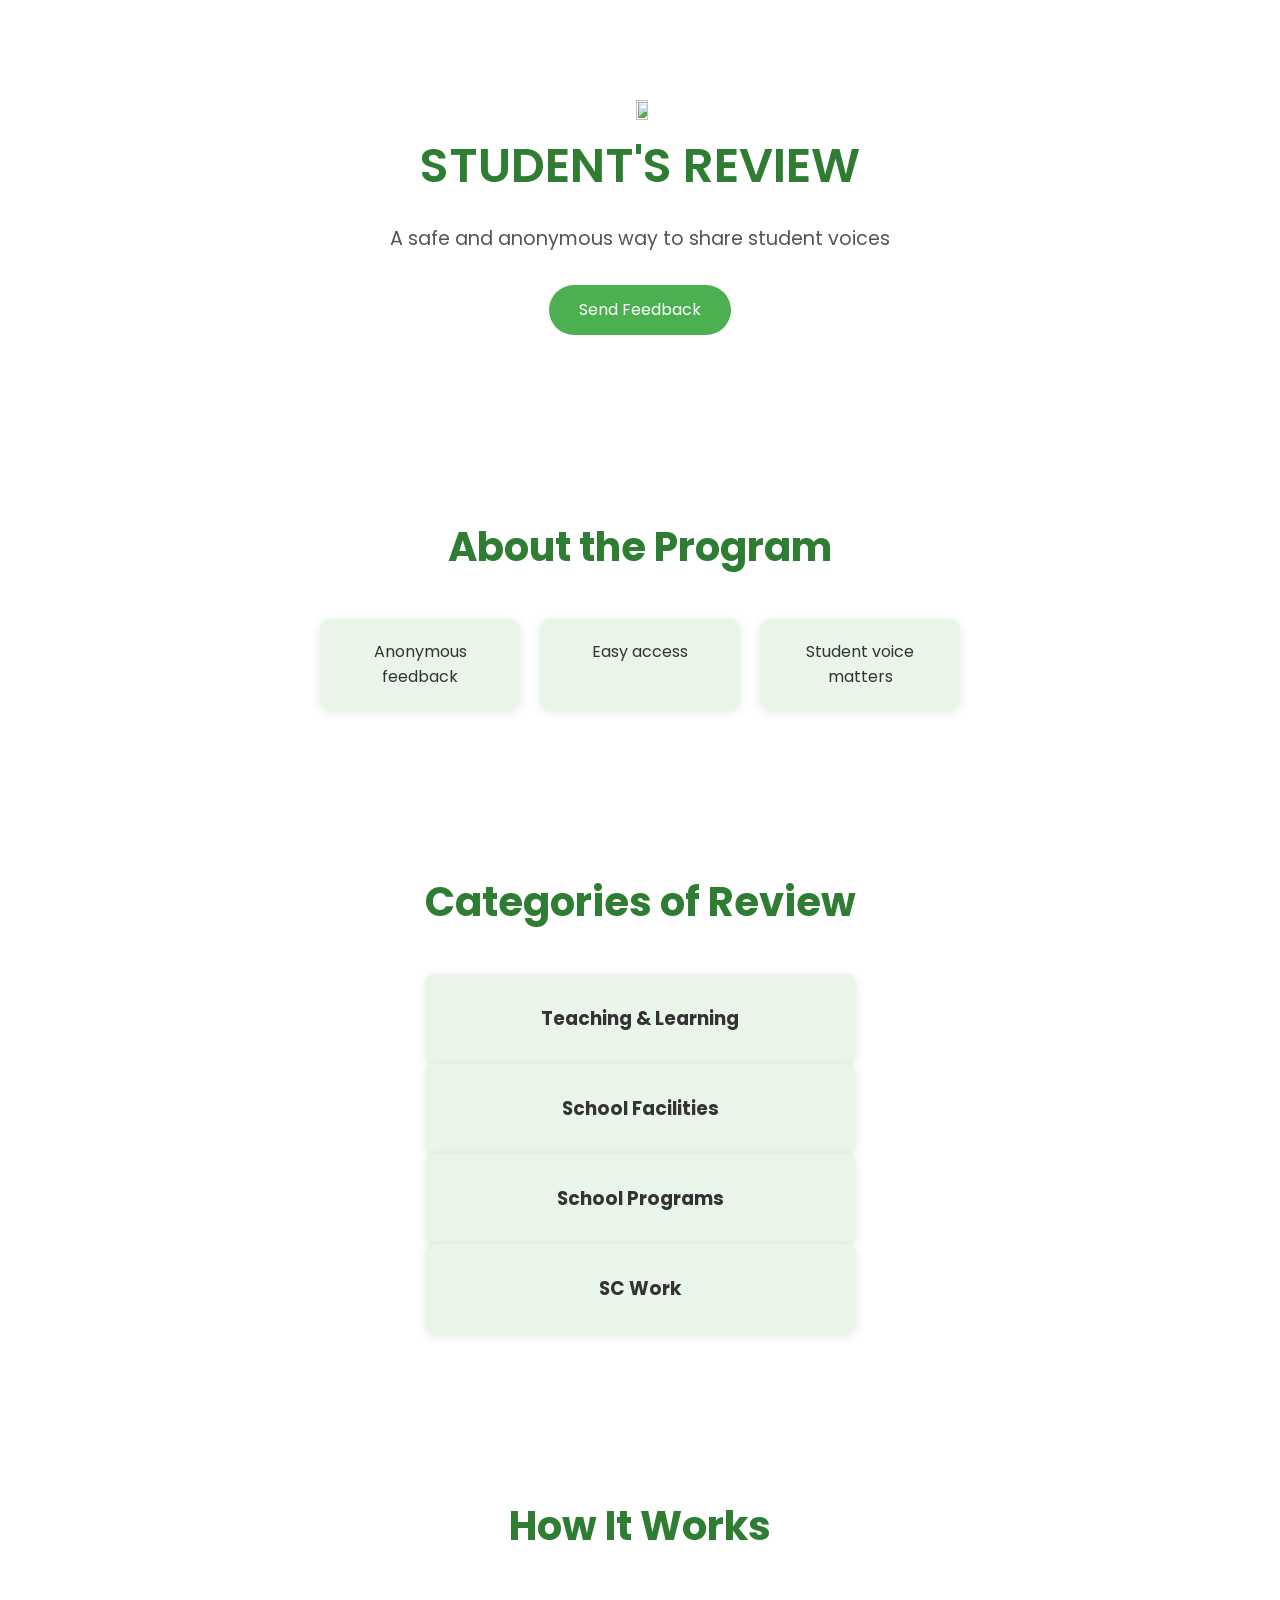
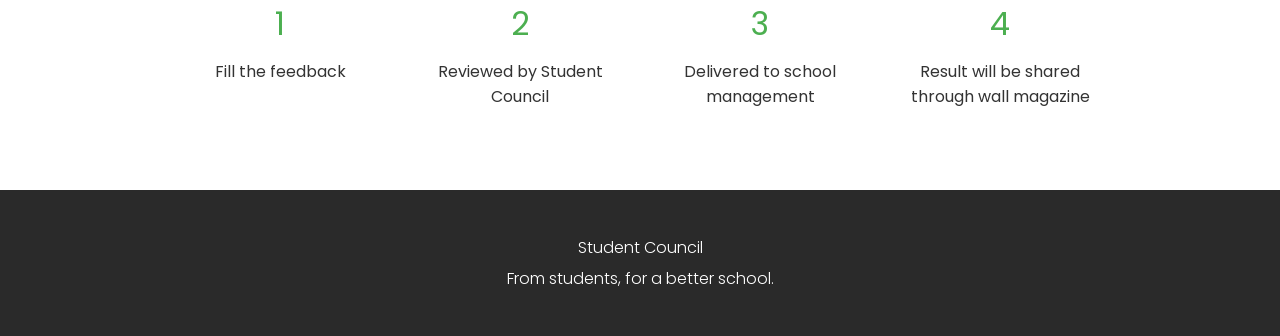
==== index.html @ 473147d8 "Add files via upload" ====
<!DOCTYPE html>
<html lang="en">
<head>
    <meta charset="UTF-8">
    <meta name="viewport" content="width=device-width, initial-scale=1.0">
    <title>Student’s Review</title>
    <link href="https://fonts.googleapis.com/css2?family=Poppins:wght@300;400;600&display=swap" rel="stylesheet">
    <link rel="stylesheet" href="styles.css">
</head>
<body>
    <section class="hero">

        <a href="#" class="logososis"><img src="https://media.canva.com/v2/image-resize/format:PNG/height:170/quality:100/uri:ifs%3A%2F%2FM%2F7cce4c2b-b65f-461a-9d86-467381573871/watermark:F/width:200?csig=AAAAAAAAAAAAAAAAAAAAADCQ715U6DuYeYlAyiq-7AXKZdEDDUs6KrLPCYQxTYC4&exp=1767945050&osig=AAAAAAAAAAAAAAAAAAAAAD1c5IC2pEchXMKkpkQn5IpCTD_TMqHqTmHXC1yH-sLf&signer=media-rpc&x-canva-quality=thumbnail" alt=""></a>
        <a href="#" class="logobhs"><img src="https://media.canva.com/v2/image-resize/format:PNG/height:200/quality:100/uri:ifs%3A%2F%2FM%2F5c452a47-e34b-44e4-908e-c2b252499acc/watermark:F/width:192?csig=AAAAAAAAAAAAAAAAAAAAALqcUKDnY5dMhdlyTvxhVnB9HqVIccrTmBhLLo4YM1jh&exp=1767942392&osig=AAAAAAAAAAAAAAAAAAAAAC2Olf4OMlSjR-An85yNGYZiLiFXY5eVQ_adEMDSqpep&signer=media-rpc&x-canva-quality=thumbnail" alt=""></a>

        <div class="container">
            <h1>STUDENT'S REVIEW</h1>
            <p>A safe and anonymous way to share student voices</p>
            <a href="feedback.html" class="btn">Send Feedback</a>
        </div>
    </section>

    <section id="about" class="about">
        <div class="container">
            <h2>About the Program</h2>
            <ul>
                <li>Anonymous feedback</li>
                <li>Easy access</li>
                <li>Student voice matters</li>
            </ul>
        </div>
    </section>

    <section id="categories" class="categories">
        <div class="container">
            <h2>Categories of Review</h2>
            <div class="categories-grid">
                <div class="card">
                    <h3>Teaching & Learning</h3>
                </div>
                <div class="card">
                    <h3>School Facilities</h3>
                </div>
                <div class="card">
                    <h3>School Programs</h3>
                </div>
                <div class="card">
                    <h3>SC Work</h3>
                </div>
            </div>
        </div>
    </section>

    <section id="how-it-works" class="how-it-works">
        <div class="container">
            <h2>How It Works</h2>
            <div class="steps">
                <div class="step">
                    <div class="number">1</div>
                    <p>Fill the feedback</p>
                </div>
                <div class="step">
                    <div class="number">2</div>
                    <p>Reviewed by Student Council</p>
                </div>
                <div class="step">
                    <div class="number">3</div>
                    <p>Delivered to school management</p>
                </div>
                <div class="step">
                    <div class="number">4</div>
                    <p>Result will be shared through wall magazine</p>
                </div>
            </div>
        </div>
    </section>

    <footer class="footer">
        <div class="container">
            <p>Student Council</p>
            <p>From students, for a better school.</p>
        </div>
    </footer>

    <script src="script.js"></script>
</body>
</html>
---- styles.css ----
* {
    margin: 0;
    padding: 0;
    box-sizing: border-box;
}


body .hero .logobhs img {
    height: 80%;
    width: 9.5%;
}

body {
    font-family: 'Poppins', sans-serif;
    line-height: 1.6;
    color: #333;
    background-color: white;
    scroll-behavior: smooth;
}
.container {
    max-width: 1200px;
    margin: 0 auto;
    padding: 0 20px;
}
/* Hero Section */
.hero {
    background: linear-gradient(135deg, rgb(250, 250, 250));
    padding: 100px 0;
    text-align: center;
    animation: fadeIn 1s ease-in;
}
.hero h1 {
    font-size: 3rem;
    font-weight: 600;
    margin-bottom: 20px;
    color: #2e7d32;
}
.hero p {
    font-size: 1.2rem;
    margin-bottom: 30px;
    color: #555;
}
.btn {
    display: inline-block;
    padding: 12px 30px;
    background-color: #4caf50;
    color: white;
    text-decoration: none;
    border-radius: 25px;
    transition: all 0.3s;
    cursor: pointer;
}
.btn:hover {
    background-color: #388e3c;
    transform: scale(1.05);
}
/* Sections */
section {
    padding: 80px 0;
    opacity: 0;
    transform: translateY(20px);
    transition: all 0.6s ease;
}
section.visible {
    opacity: 1;
    transform: translateY(0);
}
h2 {
    font-size: 2.5rem;
    text-align: center;
    margin-bottom: 40px;
    color: #2e7d32;
}
/* About */
.about ul {
    list-style: none;
    display: flex;
    justify-content: center;
    flex-wrap: wrap;
    gap: 20px;
}
.about li {
    background: #e8f5e8;
    padding: 20px;
    border-radius: 10px;
    box-shadow: 0 2px 10px rgba(0,0,0,0.1);
    text-align: center;
    width: 200px;
}
/* Categories */
.categories {
    display: grid;
    grid-template-columns: repeat(auto-fit, minmax(250px, 1fr));
    gap: 20px;
}
.card {
    background: #e8f5e8;
    padding: 30px;
    border-radius: 10px;
    box-shadow: 0 2px 10px rgba(0,0,0,0.1);
    text-align: center;
    transition: box-shadow 0.3s;
}
.card:hover {
    box-shadow: 0 5px 20px rgba(0,0,0,0.2);
}
/* How It Works */
.steps {
    display: flex;
    justify-content: center;
    flex-wrap: wrap;
    gap: 40px;
}
.step {
    text-align: center;
    width: 200px;
}
.step .number {
    font-size: 2rem;
    color: #4caf50;
    margin-bottom: 10px;
}
/* Schedule */
.schedule ul {
    list-style: none;
    text-align: center;
}
.schedule li {
    margin: 10px 0;
}
/* Responsive */
@media (max-width: 768px) {
    .hero h1 {
        font-size: 2rem;
    }
    .hero p {
        font-size: 1rem;
    }
    .categories {
        grid-template-columns: 1fr;
    }
    .steps {
        flex-direction: column;
        align-items: center;
    }
}

/* Footer */
.footer {
    background: #2a2a2a;
    padding: 40px 0;
    text-align: center;
}

.footer p {
    font-size: 1rem;
    font-weight: 300;
    margin: 5px 0;
    color: white;
}

/* Animations */
@keyframes fadeIn {
    from { opacity: 0; transform: translateY(20px); }
    to { opacity: 1; transform: translateY(0); }
}
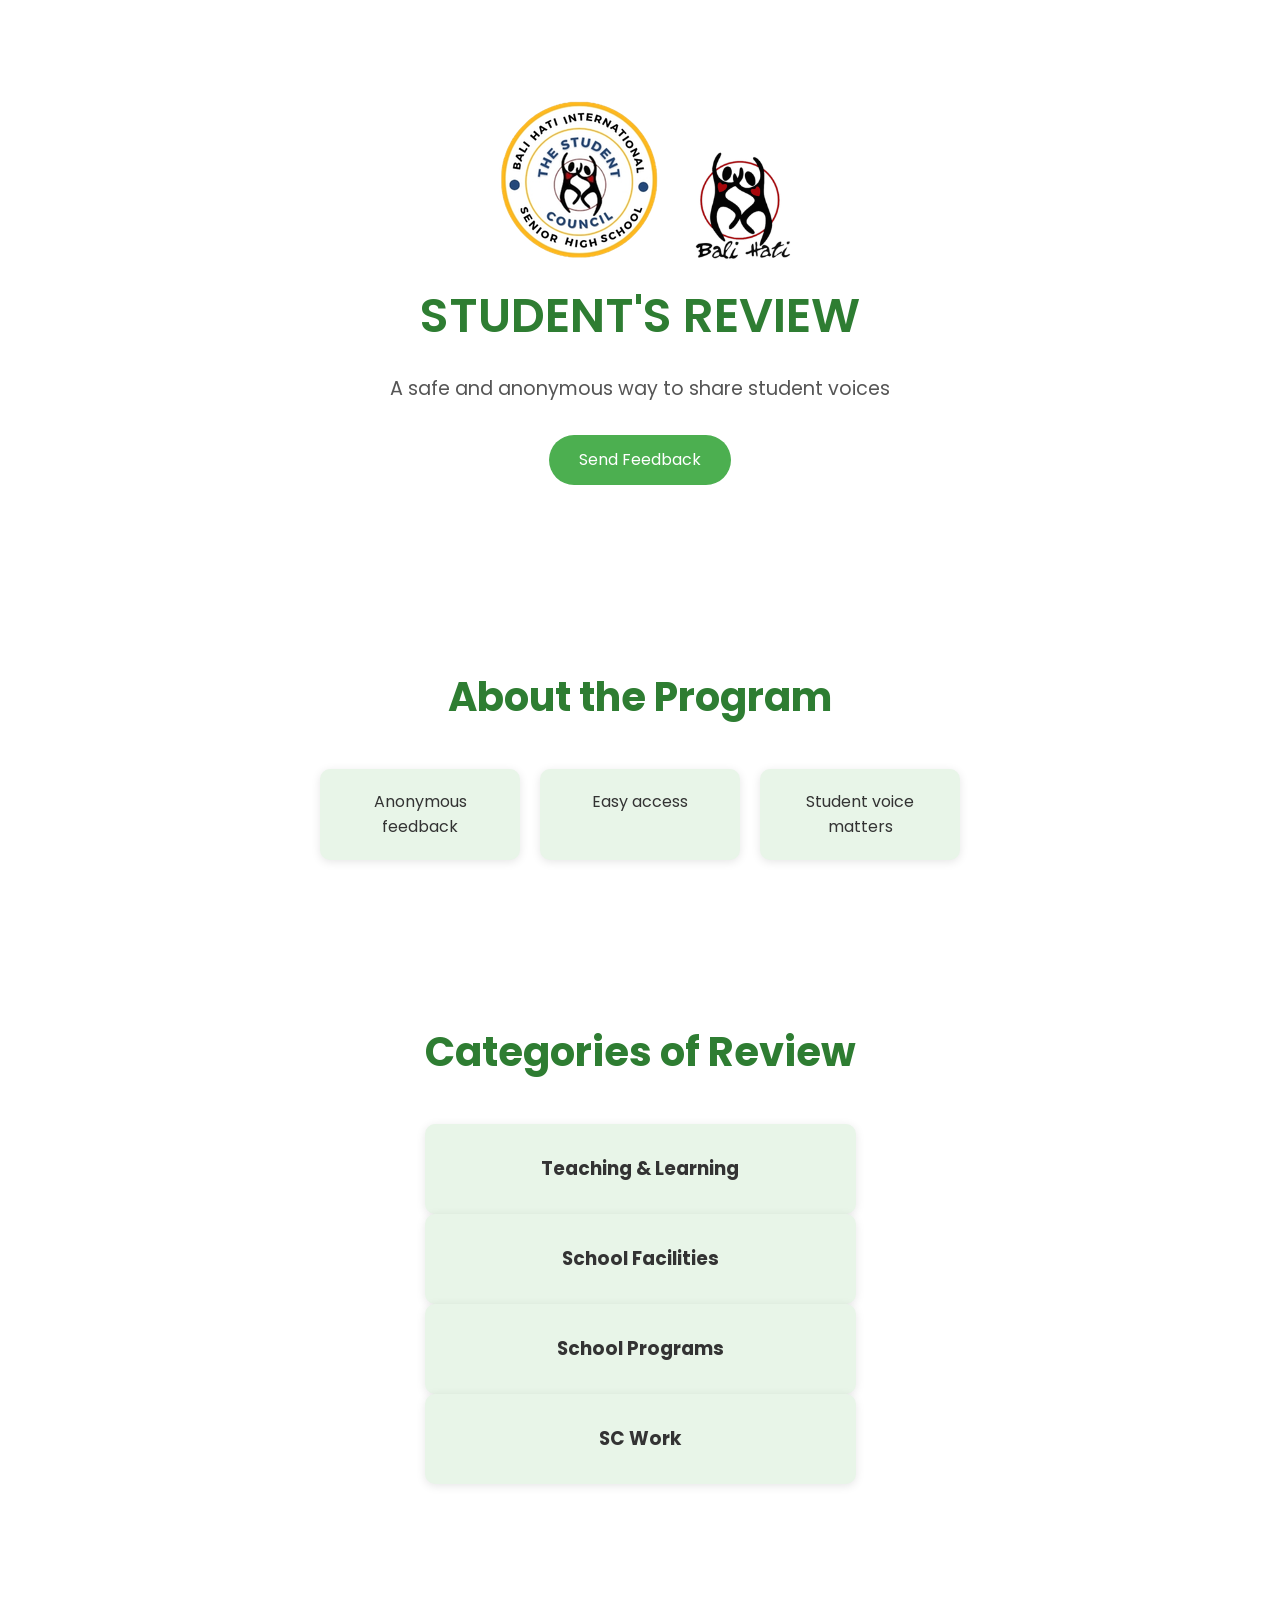
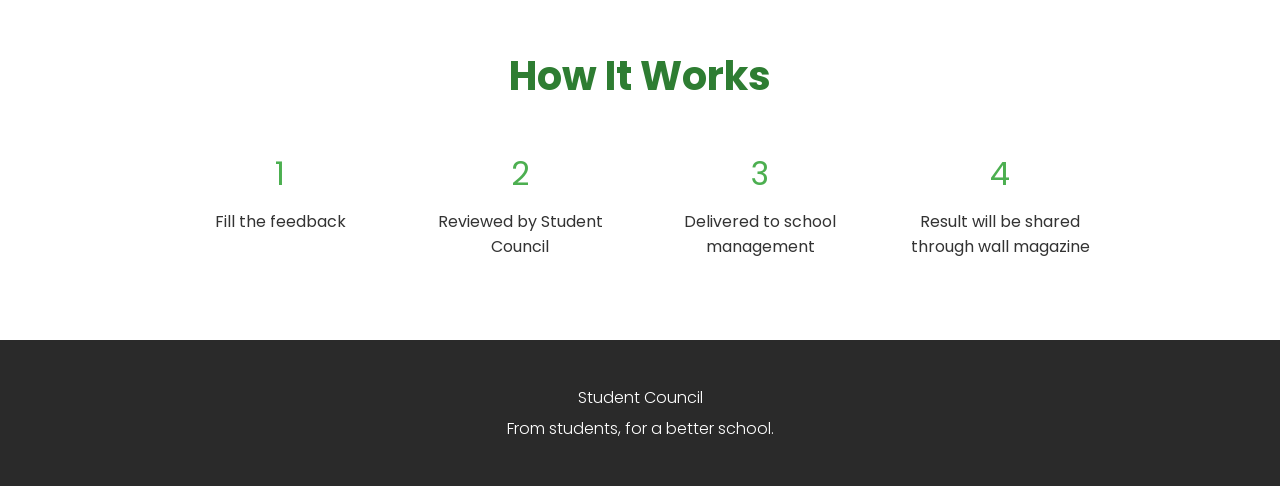
==== commit a1c1ece4: "add img2" ====
--- a/index.html
+++ b/index.html
@@ -5,13 +5,13 @@
     <meta name="viewport" content="width=device-width, initial-scale=1.0">
     <title>Student’s Review</title>
     <link href="https://fonts.googleapis.com/css2?family=Poppins:wght@300;400;600&display=swap" rel="stylesheet">
-    <link rel="stylesheet" href="styles.css">
+    <link rel="stylesheet" href="assets/css/styles.css">
 </head>
 <body>
     <section class="hero">
 
-        <a href="#" class="logososis"><img src="https://media.canva.com/v2/image-resize/format:PNG/height:170/quality:100/uri:ifs%3A%2F%2FM%2F7cce4c2b-b65f-461a-9d86-467381573871/watermark:F/width:200?csig=AAAAAAAAAAAAAAAAAAAAADCQ715U6DuYeYlAyiq-7AXKZdEDDUs6KrLPCYQxTYC4&exp=1767945050&osig=AAAAAAAAAAAAAAAAAAAAAD1c5IC2pEchXMKkpkQn5IpCTD_TMqHqTmHXC1yH-sLf&signer=media-rpc&x-canva-quality=thumbnail" alt=""></a>
-        <a href="#" class="logobhs"><img src="https://media.canva.com/v2/image-resize/format:PNG/height:200/quality:100/uri:ifs%3A%2F%2FM%2F5c452a47-e34b-44e4-908e-c2b252499acc/watermark:F/width:192?csig=AAAAAAAAAAAAAAAAAAAAALqcUKDnY5dMhdlyTvxhVnB9HqVIccrTmBhLLo4YM1jh&exp=1767942392&osig=AAAAAAAAAAAAAAAAAAAAAC2Olf4OMlSjR-An85yNGYZiLiFXY5eVQ_adEMDSqpep&signer=media-rpc&x-canva-quality=thumbnail" alt=""></a>
+        <a href="#" class="logososis"><img src="assets/img/Logoosis.png" alt=""></a>
+        <a href="#" class="logobhs"><img src="assets/img/Logobhs.png" alt=""></a>
 
         <div class="container">
             <h1>STUDENT'S REVIEW</h1>
@@ -82,6 +82,6 @@
         </div>
     </footer>
 
-    <script src="script.js"></script>
+    <script src="assets/java/script.js"></script>
 </body>
 </html>
--- a/assets/css/styles.css
+++ b/assets/css/styles.css
@@ -0,0 +1,166 @@
+* {
+    margin: 0;
+    padding: 0;
+    box-sizing: border-box;
+}
+
+
+body .hero .logobhs img {
+    height: 80%;
+    width: 9.5%;
+}
+
+body {
+    font-family: 'Poppins', sans-serif;
+    line-height: 1.6;
+    color: #333;
+    background-color: white;
+    scroll-behavior: smooth;
+}
+.container {
+    max-width: 1200px;
+    margin: 0 auto;
+    padding: 0 20px;
+}
+/* Hero Section */
+.hero {
+    background: linear-gradient(135deg, rgb(250, 250, 250));
+    padding: 100px 0;
+    text-align: center;
+    animation: fadeIn 1s ease-in;
+}
+.hero h1 {
+    font-size: 3rem;
+    font-weight: 600;
+    margin-bottom: 20px;
+    color: #2e7d32;
+}
+.hero p {
+    font-size: 1.2rem;
+    margin-bottom: 30px;
+    color: #555;
+}
+.btn {
+    display: inline-block;
+    padding: 12px 30px;
+    background-color: #4caf50;
+    color: white;
+    text-decoration: none;
+    border-radius: 25px;
+    transition: all 0.3s;
+    cursor: pointer;
+}
+.btn:hover {
+    background-color: #388e3c;
+    transform: scale(1.05);
+}
+/* Sections */
+section {
+    padding: 80px 0;
+    opacity: 0;
+    transform: translateY(20px);
+    transition: all 0.6s ease;
+}
+section.visible {
+    opacity: 1;
+    transform: translateY(0);
+}
+h2 {
+    font-size: 2.5rem;
+    text-align: center;
+    margin-bottom: 40px;
+    color: #2e7d32;
+}
+/* About */
+.about ul {
+    list-style: none;
+    display: flex;
+    justify-content: center;
+    flex-wrap: wrap;
+    gap: 20px;
+}
+.about li {
+    background: #e8f5e8;
+    padding: 20px;
+    border-radius: 10px;
+    box-shadow: 0 2px 10px rgba(0,0,0,0.1);
+    text-align: center;
+    width: 200px;
+}
+/* Categories */
+.categories {
+    display: grid;
+    grid-template-columns: repeat(auto-fit, minmax(250px, 1fr));
+    gap: 20px;
+}
+.card {
+    background: #e8f5e8;
+    padding: 30px;
+    border-radius: 10px;
+    box-shadow: 0 2px 10px rgba(0,0,0,0.1);
+    text-align: center;
+    transition: box-shadow 0.3s;
+}
+.card:hover {
+    box-shadow: 0 5px 20px rgba(0,0,0,0.2);
+}
+/* How It Works */
+.steps {
+    display: flex;
+    justify-content: center;
+    flex-wrap: wrap;
+    gap: 40px;
+}
+.step {
+    text-align: center;
+    width: 200px;
+}
+.step .number {
+    font-size: 2rem;
+    color: #4caf50;
+    margin-bottom: 10px;
+}
+/* Schedule */
+.schedule ul {
+    list-style: none;
+    text-align: center;
+}
+.schedule li {
+    margin: 10px 0;
+}
+/* Responsive */
+@media (max-width: 768px) {
+    .hero h1 {
+        font-size: 2rem;
+    }
+    .hero p {
+        font-size: 1rem;
+    }
+    .categories {
+        grid-template-columns: 1fr;
+    }
+    .steps {
+        flex-direction: column;
+        align-items: center;
+    }
+}
+
+/* Footer */
+.footer {
+    background: #2a2a2a;
+    padding: 40px 0;
+    text-align: center;
+}
+
+.footer p {
+    font-size: 1rem;
+    font-weight: 300;
+    margin: 5px 0;
+    color: white;
+}
+
+/* Animations */
+@keyframes fadeIn {
+    from { opacity: 0; transform: translateY(20px); }
+    to { opacity: 1; transform: translateY(0); }
+}
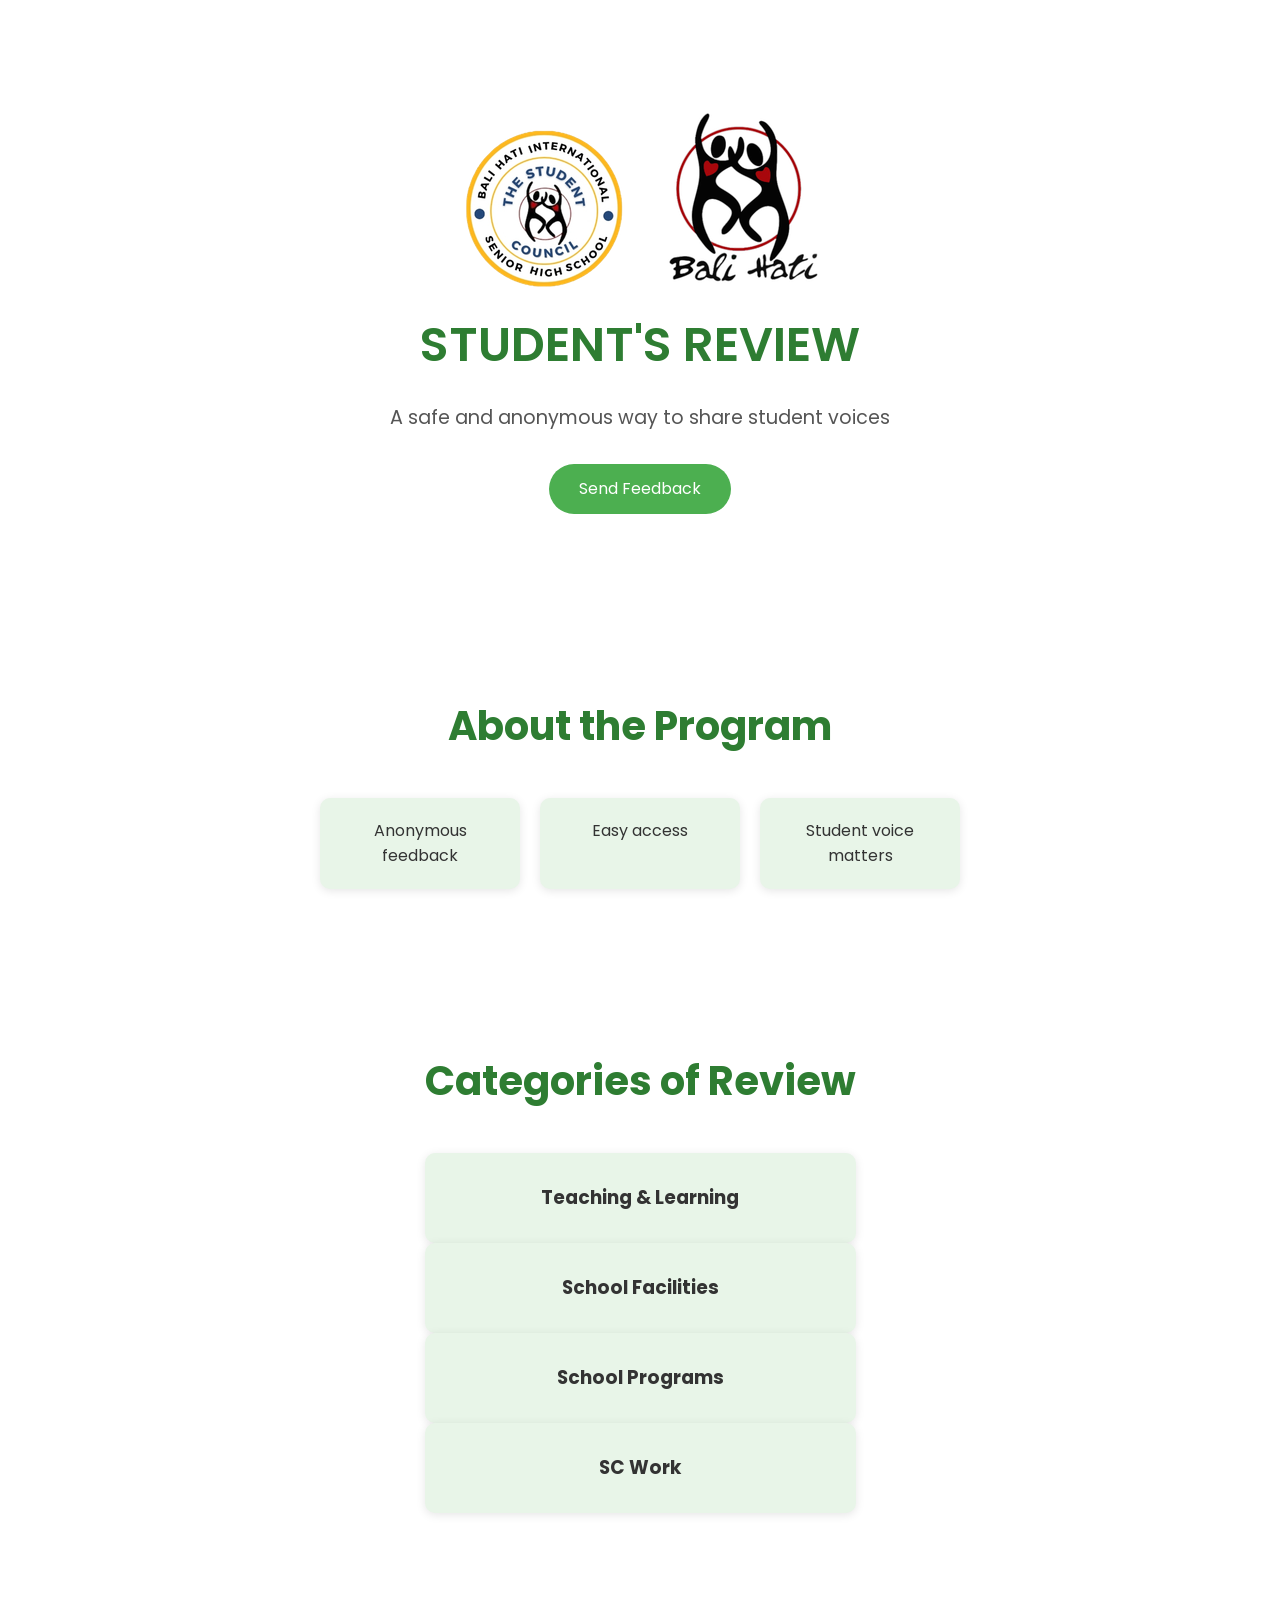
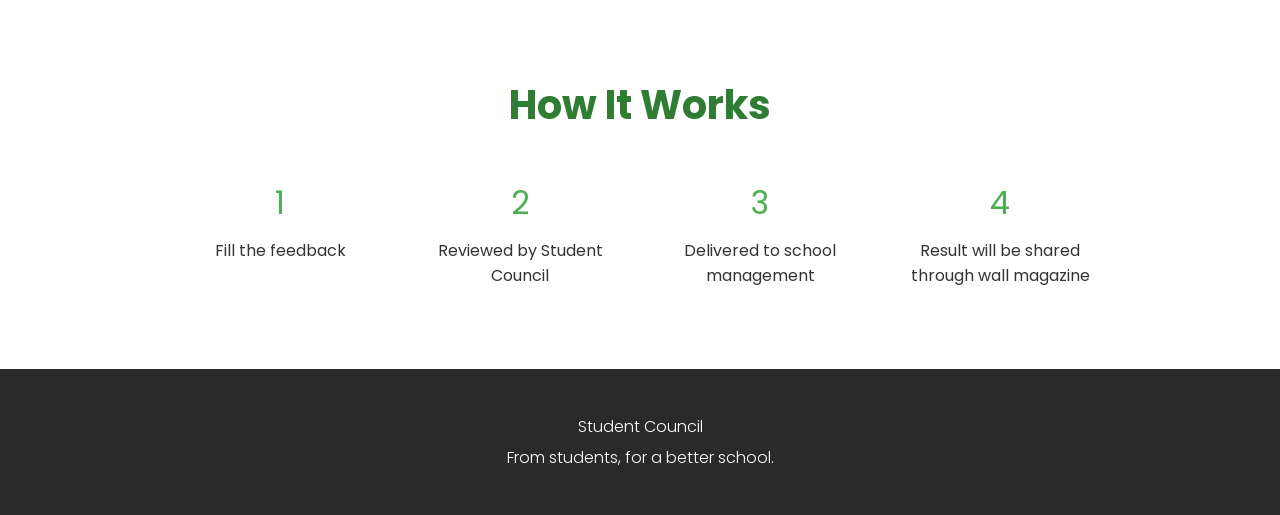
==== commit 1c9ac187: "Update index.html" ====
--- a/index.html
+++ b/index.html
@@ -4,6 +4,11 @@
     <meta charset="UTF-8">
     <meta name="viewport" content="width=device-width, initial-scale=1.0">
     <title>Student’s Review</title>
+
+    <meta property="og:title" content="Student's Review Website">
+
+    <meta property="og:description" content="A safe and anonymous way to share student voices">
+    
     <link href="https://fonts.googleapis.com/css2?family=Poppins:wght@300;400;600&display=swap" rel="stylesheet">
     <link rel="stylesheet" href="assets/css/styles.css">
 </head>
@@ -84,4 +89,4 @@
 
     <script src="assets/java/script.js"></script>
 </body>
-</html>+</html>
--- a/assets/css/styles.css
+++ b/assets/css/styles.css
@@ -5,10 +5,6 @@
 }
 
 
-body .hero .logobhs img {
-    height: 80%;
-    width: 9.5%;
-}
 
 body {
     font-family: 'Poppins', sans-serif;
